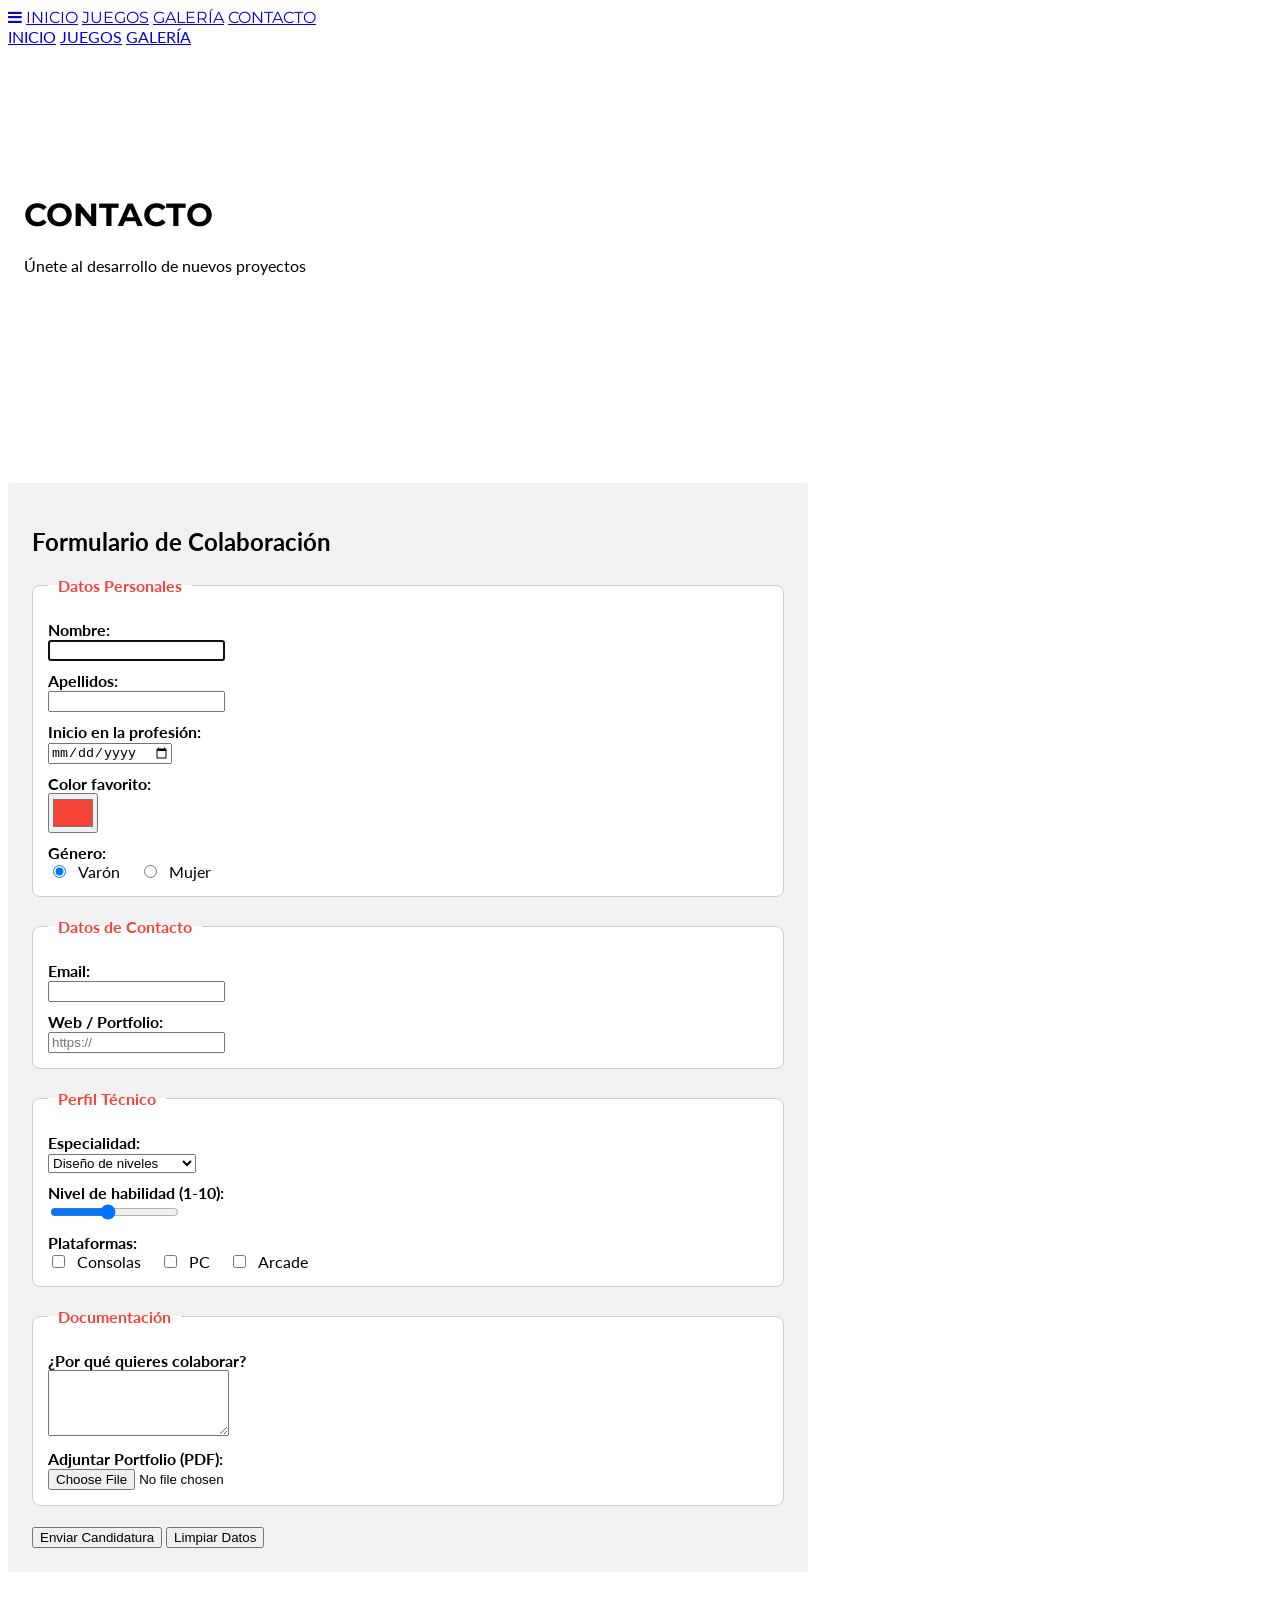
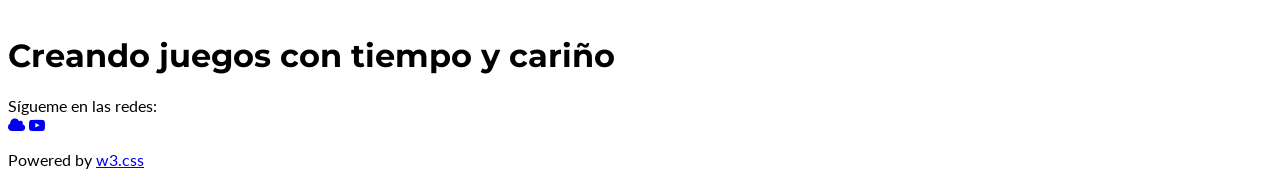
==== contacto.html @ 9bfa31ab "Primera subida" ====
<!DOCTYPE html>
<html lang="es">
<head>
    <title>Locomalito - Contacto</title>
    <meta charset="UTF-8">
    <meta name="viewport" content="width=device-width, initial-scale=1">
    <link rel="stylesheet" href="https://www.w3schools.com/w3css/5/w3.css">
    <link rel="stylesheet" href="https://fonts.googleapis.com/css?family=Lato">
    <link rel="stylesheet" href="https://fonts.googleapis.com/css?family=Montserrat">
    <link rel="stylesheet" href="https://cdnjs.cloudflare.com/ajax/libs/font-awesome/4.7.0/css/font-awesome.min.css">
    <link rel="icon" type="image/png" href="/imagenes/favicon.png">
    <style>
        body,h1,h2,h3,h4,h5,h6 {font-family: "Lato", sans-serif}
        .w3-bar,h1,button {font-family: "Montserrat", sans-serif}
        fieldset { border: 1px solid #ccc; margin: 20px 0; padding: 15px; border-radius: 8px; background-color: white; }
        legend { font-weight: bold; color: #f44336; padding: 0 10px; }
        label { font-weight: bold; display: block; margin-top: 10px; }
        .form-container { background-color: #f1f1f1; padding: 24px; border-radius: 4px; }
        /* Estilo para etiquetas en la misma línea que los inputs tipo radio/check */
        .inline-label { font-weight: normal; margin-left: 5px; margin-right: 15px; display: inline; }
    </style>
</head>
<body>

<div class="w3-top">
  <div class="w3-bar w3-red w3-card w3-left-align w3-large">
    <a class="w3-bar-item w3-button w3-hide-medium w3-hide-large w3-right w3-padding-large w3-hover-white w3-large w3-red" href="javascript:void(0);" onclick="myFunction()" title="Toggle Navigation Menu"><i class="fa fa-bars"></i></a>
    <a href="index.html" class="w3-bar-item w3-button w3-padding-large w3-hover-white">INICIO</a>
    <a href="juegos.html" class="w3-bar-item w3-button w3-hide-small w3-padding-large w3-hover-white">JUEGOS</a>
    <a href="media.html" class="w3-bar-item w3-button w3-hide-small w3-padding-large w3-hover-white">GALERÍA</a>
    <a href="contacto.html" class="w3-bar-item w3-button w3-padding-large w3-white">CONTACTO</a>
  </div>

  <div id="navDemo" class="w3-bar-block w3-white w3-hide w3-hide-large w3-hide-medium w3-large">
    <a href="index.html" class="w3-bar-item w3-button w3-padding-large">INICIO</a>
    <a href="juegos.html" class="w3-bar-item w3-button w3-padding-large">JUEGOS</a>
    <a href="media.html" class="w3-bar-item w3-button w3-padding-large">GALERÍA</a>
  </div>
</div>

<header class="w3-container w3-red w3-center" style="padding:128px 16px">
  <h1 class="w3-margin w3-jumbo">CONTACTO</h1>
  <p class="w3-xlarge">Únete al desarrollo de nuevos proyectos</p>
</header>

<main class="w3-content" style="max-width:800px;margin-top:64px;margin-bottom:64px">
  <section class="w3-container">
    <div class="form-container w3-card-4">
      <h2 class="w3-center">Formulario de Colaboración</h2>
      
      <form action="http://endor.josedomingo.org/josedom/resultado.php" method="POST" enctype="multipart/form-data">
        
        <fieldset>
          <legend>Datos Personales</legend>
          <div class="w3-section">
            <label for="nombre">Nombre:</label>
            <input class="w3-input w3-border" type="text" id="nombre" name="nombre" required autofocus>
          </div>
          <div class="w3-section">
            <label for="apellidos">Apellidos:</label>
            <input class="w3-input w3-border" type="text" id="apellidos" name="apellidos" required>
          </div>
          <div class="w3-section">
            <label for="inicio_profesion">Inicio en la profesión:</label>
            <input class="w3-input w3-border" type="date" id="inicio_profesion" name="inicio_profesion" required>
          </div>
          <div class="w3-section">
            <label for="color_favorito">Color favorito:</label>
            <input class="w3-input w3-border" type="color" id="color_favorito" name="color_favorito" value="#f44336" style="height: 40px;">
          </div>
          <div class="w3-section">
            <label>Género:</label>
            <input class="w3-radio" type="radio" name="sexo" value="varon" checked> <span class="inline-label">Varón</span>
            <input class="w3-radio" type="radio" name="sexo" value="mujer"> <span class="inline-label">Mujer</span>
          </div>
        </fieldset>

        <fieldset>
          <legend>Datos de Contacto</legend>
          <div class="w3-section">
            <label for="correo">Email:</label>
            <input class="w3-input w3-border" type="email" id="correo" name="correo" required>
          </div>
          <div class="w3-section">
            <label for="web">Web / Portfolio:</label>
            <input class="w3-input w3-border" type="url" id="web" name="web" placeholder="https://">
          </div>
        </fieldset>

        <fieldset>
          <legend>Perfil Técnico</legend>
          <div class="w3-section">
            <label for="rol">Especialidad:</label>
            <select class="w3-select w3-border" id="rol" name="rol">
              <option value="diseno">Diseño de niveles</option>
              <option value="pixelart">Artista Pixel-Art</option>
              <option value="musica">Composición Musical</option>
              <option value="programacion">Programación</option>
            </select>
          </div>
          <div class="w3-section">
            <label for="nivel_habilidad">Nivel de habilidad (1-10):</label>
            <input class="w3-input" type="range" id="nivel_habilidad" name="nivel_habilidad" min="1" max="10" value="5">
          </div>
          <div class="w3-section">
            <label>Plataformas:</label>
            <input class="w3-check" type="checkbox" name="exp[]" value="consolas"> <span class="inline-label">Consolas</span>
            <input class="w3-check" type="checkbox" name="exp[]" value="pc"> <span class="inline-label">PC</span>
            <input class="w3-check" type="checkbox" name="exp[]" value="arcade"> <span class="inline-label">Arcade</span>
          </div>
        </fieldset>

        <fieldset>
          <legend>Documentación</legend>
          <div class="w3-section">
            <label for="motivo">¿Por qué quieres colaborar?</label>
            <textarea class="w3-input w3-border" id="motivo" name="motivo" rows="4"></textarea>
          </div>
          <div class="w3-section">
            <label for="portfolio_pdf">Adjuntar Portfolio (PDF):</label>
            <input class="w3-input w3-border w3-white" type="file" id="portfolio_pdf" name="portfolio_pdf" accept=".pdf" required>
          </div>
        </fieldset>

        <div class="w3-padding-16 w3-center">
          <input type="submit" class="w3-button w3-black w3-round w3-padding-large" value="Enviar Candidatura">
          <input type="reset" class="w3-button w3-red w3-round w3-padding-large" value="Limpiar Datos">
        </div>

      </form>
    </div>
  </section>
</main>

<div class="w3-container w3-black w3-center w3-opacity w3-padding-32">
    <h1 class="w3-margin w3-xlarge">Creando juegos con tiempo y cariño</h1>
</div>

<footer class="w3-container w3-padding-32 w3-center w3-opacity">  
  <p class="w3-large" style="margin-bottom: 0px;">Sígueme en las redes:</p>
  <div class="w3-xlarge w3-padding-16">
    <a href="https://bsky.app/profile/locomalito.com" target="_blank" class="w3-hover-opacity" style="text-decoration:none">
        <i class="fa fa-cloud"></i>
    </a>
    <a href="https://www.youtube.com/locomalito" target="_blank" class="w3-hover-opacity" style="text-decoration:none">
        <i class="fa fa-youtube-play"></i>
    </a>
 </div>
 <p>Powered by <a href="https://www.w3schools.com/w3css/default.asp" target="_blank">w3.css</a></p>
</footer>

<script>
function myFunction() {
  var x = document.getElementById("navDemo");
  if (x.className.indexOf("w3-show") == -1) {
    x.className += " w3-show";
  } else { 
    x.className = x.className.replace(" w3-show", "");
  }
}
</script>

</body>
</html>
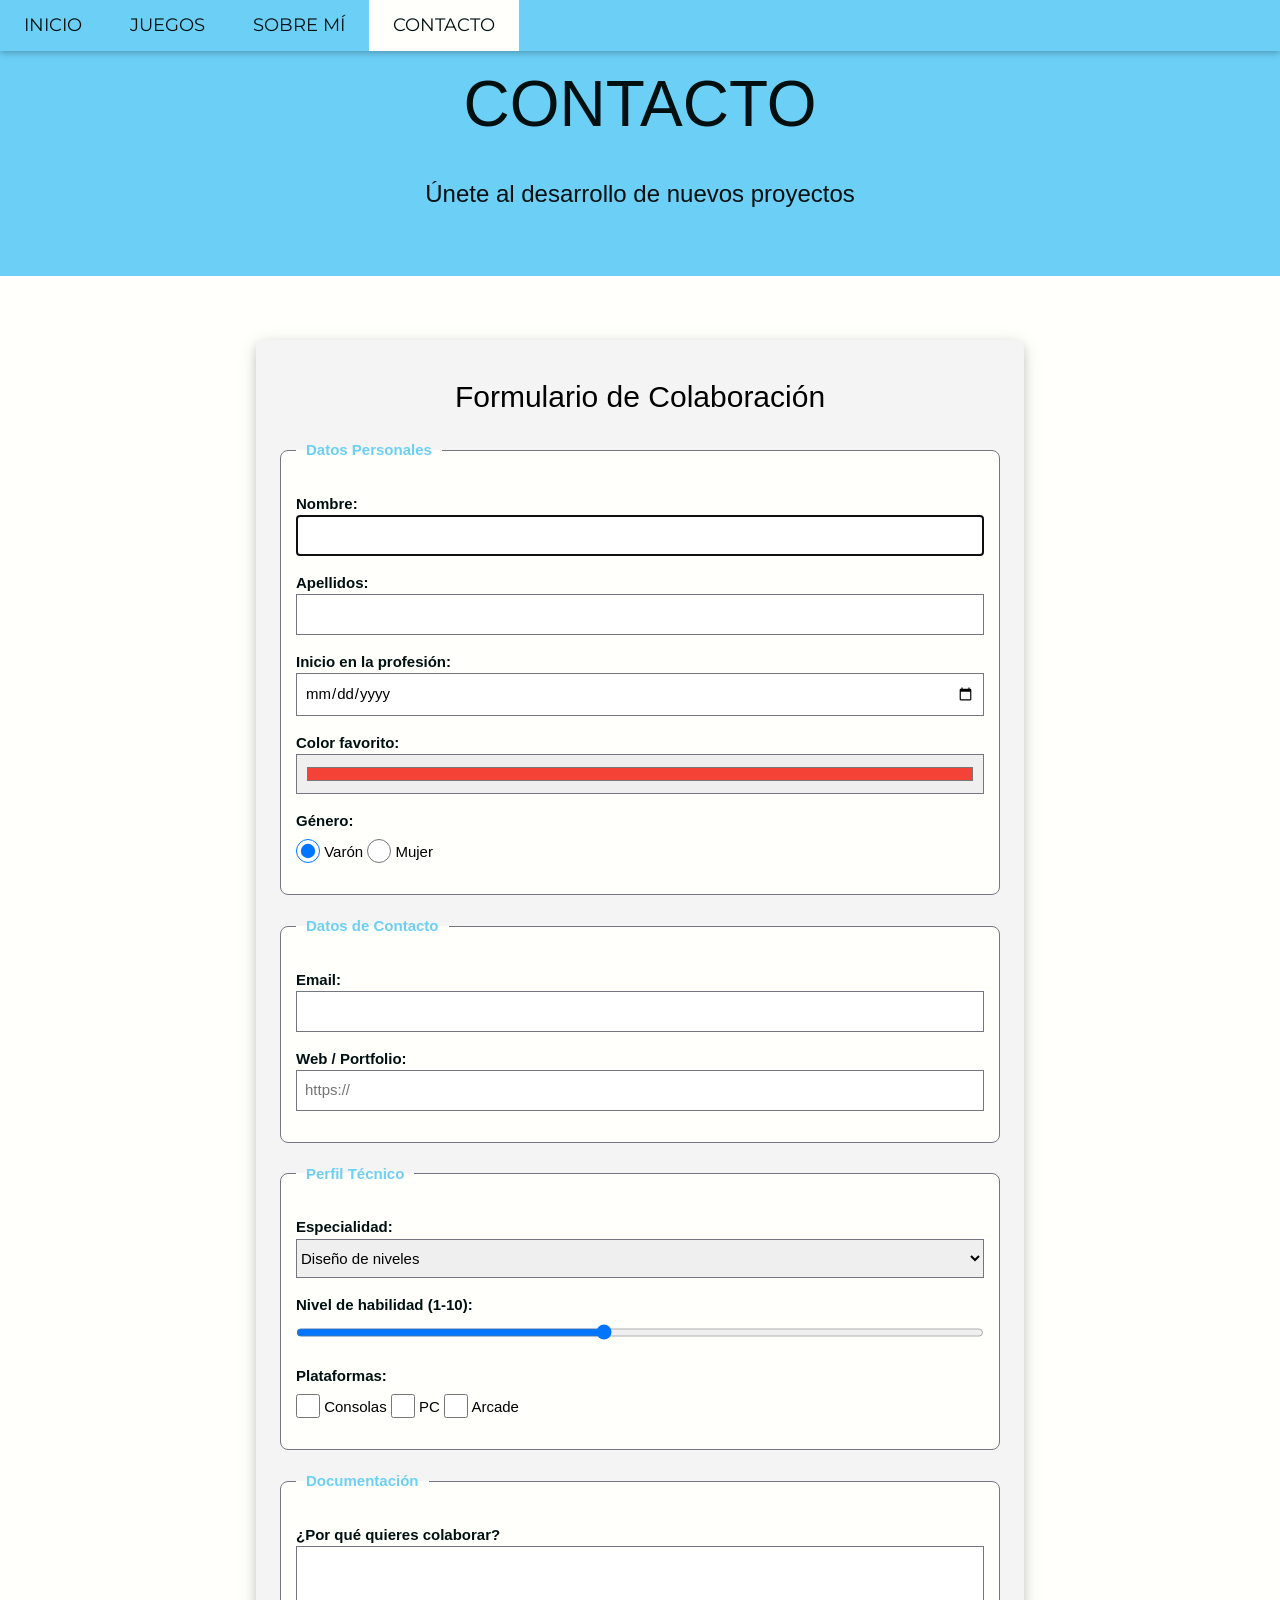
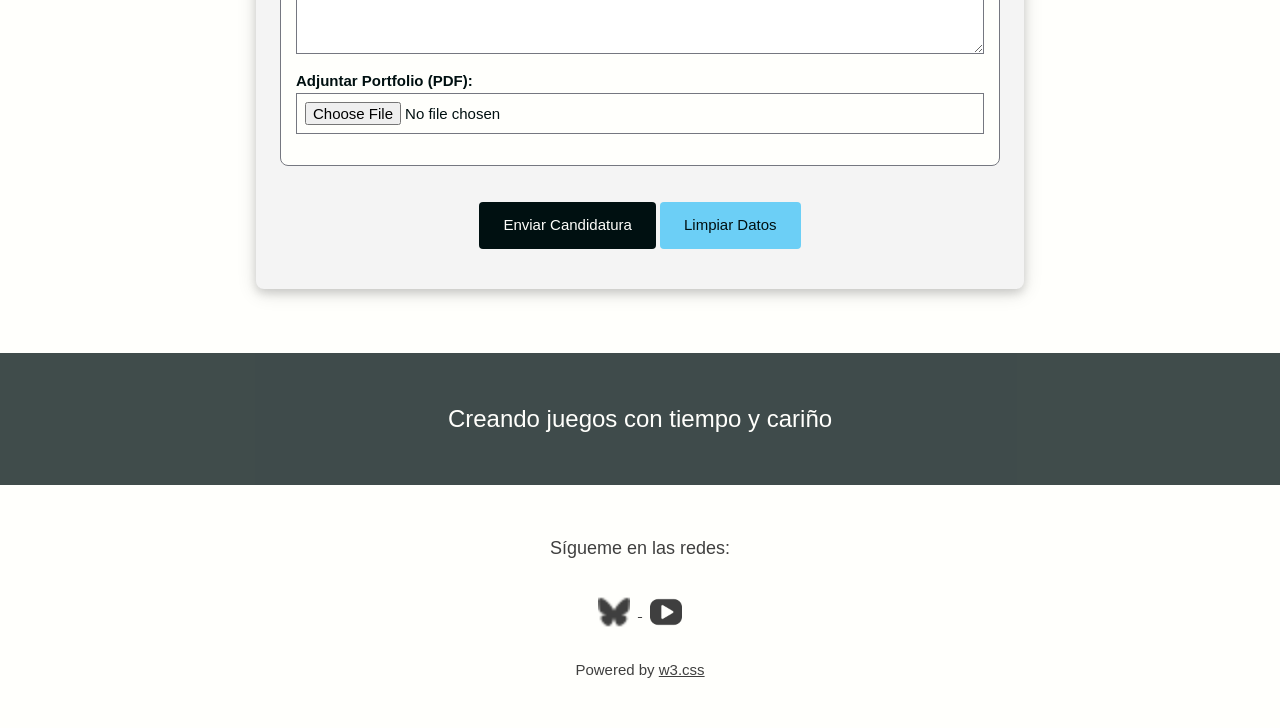
==== commit 95094735: "Add files via upload" ====
--- a/contacto.html
+++ b/contacto.html
@@ -1,24 +1,15 @@
 <!DOCTYPE html>
 <html lang="es">
 <head>
-    <title>Locomalito - Contacto</title>
-    <meta charset="UTF-8">
-    <meta name="viewport" content="width=device-width, initial-scale=1">
-    <link rel="stylesheet" href="https://www.w3schools.com/w3css/5/w3.css">
-    <link rel="stylesheet" href="https://fonts.googleapis.com/css?family=Lato">
-    <link rel="stylesheet" href="https://fonts.googleapis.com/css?family=Montserrat">
-    <link rel="stylesheet" href="https://cdnjs.cloudflare.com/ajax/libs/font-awesome/4.7.0/css/font-awesome.min.css">
-    <link rel="icon" type="image/png" href="/imagenes/favicon.png">
-    <style>
-        body,h1,h2,h3,h4,h5,h6 {font-family: "Lato", sans-serif}
-        .w3-bar,h1,button {font-family: "Montserrat", sans-serif}
-        fieldset { border: 1px solid #ccc; margin: 20px 0; padding: 15px; border-radius: 8px; background-color: white; }
-        legend { font-weight: bold; color: #f44336; padding: 0 10px; }
-        label { font-weight: bold; display: block; margin-top: 10px; }
-        .form-container { background-color: #f1f1f1; padding: 24px; border-radius: 4px; }
-        /* Estilo para etiquetas en la misma línea que los inputs tipo radio/check */
-        .inline-label { font-weight: normal; margin-left: 5px; margin-right: 15px; display: inline; }
-    </style>
+  <title>Locomalito - Contacto</title>
+  <meta charset="UTF-8">
+  <meta name="viewport" content="width=device-width, initial-scale=1">
+  <link rel="stylesheet" href="general.css">
+  <link rel="stylesheet" href="pag4.css">
+  <link rel="stylesheet" href="https://fonts.googleapis.com/css?family=Lato">
+  <link rel="stylesheet" href="https://fonts.googleapis.com/css?family=Montserrat">
+  <link rel="stylesheet" href="https://cdnjs.cloudflare.com/ajax/libs/font-awesome/4.7.0/css/font-awesome.min.css">
+  <link rel="icon" type="image/png" href="/imagenes/favicon.png">
 </head>
 <body>
 
@@ -27,18 +18,18 @@
     <a class="w3-bar-item w3-button w3-hide-medium w3-hide-large w3-right w3-padding-large w3-hover-white w3-large w3-red" href="javascript:void(0);" onclick="myFunction()" title="Toggle Navigation Menu"><i class="fa fa-bars"></i></a>
     <a href="index.html" class="w3-bar-item w3-button w3-padding-large w3-hover-white">INICIO</a>
     <a href="juegos.html" class="w3-bar-item w3-button w3-hide-small w3-padding-large w3-hover-white">JUEGOS</a>
-    <a href="media.html" class="w3-bar-item w3-button w3-hide-small w3-padding-large w3-hover-white">GALERÍA</a>
+    <a href="sobremi.html" class="w3-bar-item w3-button w3-hide-small w3-padding-large w3-hover-white">SOBRE MÍ</a>
     <a href="contacto.html" class="w3-bar-item w3-button w3-padding-large w3-white">CONTACTO</a>
   </div>
 
   <div id="navDemo" class="w3-bar-block w3-white w3-hide w3-hide-large w3-hide-medium w3-large">
     <a href="index.html" class="w3-bar-item w3-button w3-padding-large">INICIO</a>
     <a href="juegos.html" class="w3-bar-item w3-button w3-padding-large">JUEGOS</a>
-    <a href="media.html" class="w3-bar-item w3-button w3-padding-large">GALERÍA</a>
+    <a href="sobremi.html" class="w3-bar-item w3-button w3-padding-large">SOBRE MÍ</a>
   </div>
 </div>
 
-<header class="w3-container w3-red w3-center" style="padding:128px 16px">
+<header class="w3-container w3-red w3-center" style="padding:40px 16px">
   <h1 class="w3-margin w3-jumbo">CONTACTO</h1>
   <p class="w3-xlarge">Únete al desarrollo de nuevos proyectos</p>
 </header>
@@ -137,13 +128,13 @@
 </div>
 
 <footer class="w3-container w3-padding-32 w3-center w3-opacity">  
-  <p class="w3-large" style="margin-bottom: 0px;">Sígueme en las redes:</p>
-  <div class="w3-xlarge w3-padding-16">
-    <a href="https://bsky.app/profile/locomalito.com" target="_blank" class="w3-hover-opacity" style="text-decoration:none">
-        <i class="fa fa-cloud"></i>
+  <p class="w3-large">Sígueme en las redes:</p>
+  <div class="w3-padding-16">
+    <a href="https://bsky.app/profile/locomalito.com" target="_blank">
+        <img src="imagenes/bluesky.png" alt="Bluesky" style="width:32px; margin:0 8px">
     </a>
-    <a href="https://www.youtube.com/locomalito" target="_blank" class="w3-hover-opacity" style="text-decoration:none">
-        <i class="fa fa-youtube-play"></i>
+    <a href="https://www.youtube.com/locomalito" target="_blank">
+        <img src="imagenes/youtube.png" alt="YouTube" style="width:32px; margin:0 8px">
     </a>
  </div>
  <p>Powered by <a href="https://www.w3schools.com/w3css/default.asp" target="_blank">w3.css</a></p>
--- a/general.css
+++ b/general.css
@@ -0,0 +1,143 @@
+/* ============================================================
+   general.css — CSS común a todas las páginas del sitio Locomalito
+   Paleta: #6CCFF6 (azul) · #001011 (negro) · #757780 (gris) · #FFFFFC (blanco) · #98CE00 (verde)
+   ============================================================ */
+
+/* --- Fuentes globales del sitio --- */
+body, h1, h2, h3, h4, h5, h6 { font-family: "Lato", sans-serif; }
+.w3-bar, h1, button { font-family: "Montserrat", sans-serif; }
+
+/* --- Reset y base (normalize) --- */
+html { box-sizing: border-box; -ms-text-size-adjust: 100%; -webkit-text-size-adjust: 100%; overflow-x: hidden; }
+*, *:before, *:after { box-sizing: inherit; }
+body { margin: 0; background-color: #FFFFFC; }
+article, aside, details, figcaption, figure, footer, header, main, menu, nav, section { display: block; }
+a { background-color: transparent; color: inherit; }
+a:active, a:hover { outline-width: 0; }
+b, strong { font-weight: bolder; }
+img { border-style: none; vertical-align: middle; }
+figure { margin: 1em 40px; }
+button, input, select, textarea, optgroup { font: inherit; margin: 0; }
+button, input { overflow: visible; }
+button, select { text-transform: none; }
+button, [type=button], [type=reset], [type=submit] { -webkit-appearance: button; }
+button::-moz-focus-inner, [type=button]::-moz-focus-inner, [type=reset]::-moz-focus-inner, [type=submit]::-moz-focus-inner { border-style: none; padding: 0; }
+[type=checkbox], [type=radio] { padding: 0; }
+textarea { overflow: auto; }
+fieldset { border: 1px solid #c0c0c0; margin: 0 2px; padding: .35em .625em .75em; }
+legend { color: inherit; display: table; max-width: 100%; padding: 0; white-space: normal; }
+
+/* --- Tipografía base --- */
+html, body { font-family: Verdana, sans-serif; font-size: 15px; line-height: 1.5; }
+h1 { font-size: 36px; }
+h2 { font-size: 30px; }
+h3 { font-size: 24px; }
+h4 { font-size: 20px; }
+h5 { font-size: 18px; }
+h6 { font-size: 16px; }
+h1, h2, h3, h4, h5, h6 { font-family: "Segoe UI", Arial, sans-serif; font-weight: 400; margin: 10px 0; }
+hr { border: 0; border-top: 1px solid #757780; margin: 20px 0; box-sizing: content-box; height: 0; overflow: visible; }
+.w3-image { max-width: 100%; height: auto; }
+
+/* --- Botones --- */
+.w3-btn, .w3-button {
+  border: none; display: inline-block; padding: 8px 16px; vertical-align: middle;
+  overflow: hidden; text-decoration: none; color: inherit; background-color: inherit;
+  text-align: center; cursor: pointer; white-space: nowrap;
+  -webkit-touch-callout: none; -webkit-user-select: none; -khtml-user-select: none;
+  -moz-user-select: none; -ms-user-select: none; user-select: none;
+}
+.w3-btn:hover { box-shadow: 0 8px 16px 0 rgba(0,0,0,0.2), 0 6px 20px 0 rgba(0,0,0,0.19); }
+.w3-button:hover { color: #001011 !important; background-color: #98CE00 !important; }
+.w3-disabled, .w3-btn:disabled, .w3-button:disabled { cursor: not-allowed; opacity: 0.3; }
+
+/* --- Barra de navegación --- */
+.w3-bar { width: 100%; overflow: hidden; }
+.w3-center .w3-bar { display: inline-block; width: auto; }
+.w3-bar .w3-bar-item { padding: 8px 16px; float: left; width: auto; border: none; display: block; outline: 0; }
+.w3-bar .w3-button { white-space: normal; }
+.w3-bar-block .w3-bar-item { width: 100%; display: block; padding: 8px 16px; text-align: left; border: none; white-space: normal; float: none; outline: 0; }
+.w3-bar-block.w3-center .w3-bar-item { text-align: center; }
+
+/* Clearfix */
+.w3-container:after, .w3-container:before,
+.w3-panel:after, .w3-panel:before,
+.w3-row:after, .w3-row:before,
+.w3-row-padding:after, .w3-row-padding:before,
+.w3-cell-row:before, .w3-cell-row:after,
+.w3-clear:after, .w3-clear:before,
+.w3-bar:before, .w3-bar:after { content: ""; display: table; clear: both; }
+
+/* --- Layout --- */
+.w3-col, .w3-half, .w3-third, .w3-twothird, .w3-threequarter, .w3-quarter { float: left; width: 100%; }
+@media (min-width: 601px) {
+  .w3-col.m3, .w3-quarter      { width: 24.99999%; }
+  .w3-col.m4, .w3-third        { width: 33.33333%; }
+  .w3-col.m6, .w3-half         { width: 49.99999%; }
+  .w3-col.m8, .w3-twothird     { width: 66.66666%; }
+  .w3-col.m9, .w3-threequarter { width: 74.99999%; }
+}
+.w3-row-padding, .w3-row-padding > .w3-half, .w3-row-padding > .w3-third,
+.w3-row-padding > .w3-twothird, .w3-row-padding > .w3-threequarter,
+.w3-row-padding > .w3-quarter, .w3-row-padding > .w3-col { padding: 0 8px; }
+.w3-content, .w3-auto { margin-left: auto; margin-right: auto; }
+.w3-content { max-width: 980px; }
+.w3-container, .w3-panel { padding: 0.01em 16px; }
+.w3-panel { margin-top: 16px; margin-bottom: 16px; }
+.w3-block { display: block; width: 100%; }
+
+/* --- Visibilidad responsive --- */
+.w3-hide { display: none !important; }
+.w3-show-block, .w3-show { display: block !important; }
+@media (max-width: 600px)  { .w3-hide-small  { display: none !important; } }
+@media (max-width: 992px) and (min-width: 601px) { .w3-hide-medium { display: none !important; } }
+@media (min-width: 993px) { .w3-hide-large  { display: none !important; } }
+
+/* --- Posición fija --- */
+.w3-top, .w3-bottom { position: fixed; width: 100%; z-index: 1; }
+.w3-top { top: 0; }
+
+/* --- Sombras / Tarjetas --- */
+.w3-card, .w3-card-2 { box-shadow: 0 2px 5px 0 rgba(0,0,0,0.16), 0 2px 10px 0 rgba(0,0,0,0.12); }
+
+/* --- Opacidad --- */
+.w3-opacity, .w3-hover-opacity:hover { opacity: 0.75; }
+
+/* --- Alineación de texto --- */
+.w3-left-align  { text-align: left  !important; }
+.w3-right-align { text-align: right !important; }
+.w3-center      { text-align: center !important; }
+
+/* --- Float --- */
+.w3-left  { float: left  !important; }
+.w3-right { float: right !important; }
+
+/* --- Tamaños de fuente --- */
+.w3-large   { font-size: 18px !important; }
+.w3-xlarge  { font-size: 24px !important; }
+.w3-xxlarge { font-size: 36px !important; }
+.w3-jumbo   { font-size: 64px !important; }
+
+/* --- Espaciado --- */
+.w3-margin        { margin: 16px !important; }
+.w3-margin-top    { margin-top: 16px !important; }
+.w3-margin-bottom { margin-bottom: 16px !important; }
+.w3-padding-large { padding: 12px 24px !important; }
+.w3-padding-16    { padding-top: 16px !important; padding-bottom: 16px !important; }
+.w3-padding-32    { padding-top: 32px !important; padding-bottom: 32px !important; }
+.w3-padding-64    { padding-top: 64px !important; padding-bottom: 64px !important; }
+
+/* --- Paleta de colores del sitio --- */
+
+/* Azul principal (#6CCFF6): navegación, cabeceras, acentos — reemplaza al rojo original */
+.w3-red, .w3-hover-red:hover { color: #001011 !important; background-color: #6CCFF6 !important; }
+
+/* Negro profundo (#001011): banners, botones de acción */
+.w3-black, .w3-hover-black:hover { color: #FFFFFC !important; background-color: #001011 !important; }
+
+/* Blanco cálido (#FFFFFC): fondo nav desplegable, elemento activo */
+.w3-white, .w3-hover-white:hover { color: #001011 !important; background-color: #FFFFFC !important; }
+
+/* Gris muy claro: fondo de página sobremi */
+.w3-light-grey, .w3-hover-light-grey:hover,
+.w3-light-gray,  .w3-hover-light-gray:hover { color: #001011 !important; background-color: #f4f4f4 !important; }
--- a/pag4.css
+++ b/pag4.css
@@ -0,0 +1,25 @@
+/* pag4.css — CSS específico de contacto.html */
+
+/* inputs, selects, checks y radios del formulario */
+.w3-input { padding: 8px; display: block; border: none; border-bottom: 1px solid #757780; width: 100%; }
+.w3-select { padding: 9px 0; width: 100%; border: none; border-bottom: 1px solid #757780; }
+.w3-check, .w3-radio { width: 24px; height: 24px; position: relative; top: 6px; }
+
+/* borde genérico */
+.w3-border-0 { border: 0 !important; }
+.w3-border   { border: 1px solid #757780 !important; }
+
+/* sección (margin vertical) */
+.w3-section { margin-top: 16px !important; margin-bottom: 16px !important; }
+
+/* tarjeta con sombra más pronunciada */
+.w3-card-4, .w3-hover-shadow:hover { box-shadow: 0 4px 10px 0 rgba(0,0,0,0.15), 0 4px 20px 0 rgba(0,0,0,0.12); }
+
+/* bordes redondeados */
+.w3-round-small  { border-radius: 2px; }
+.w3-round, .w3-round-medium { border-radius: 4px; }
+
+fieldset { border: 1px solid #757780; margin: 20px 0; padding: 15px; border-radius: 8px; background-color: #FFFFFC; }
+legend { font-weight: bold; color: #6CCFF6; padding: 0 10px; }
+label { font-weight: bold; display: block; margin-top: 10px; color: #001011; }
+.form-container { background-color: #f4f4f4; padding: 24px; border-radius: 8px; }
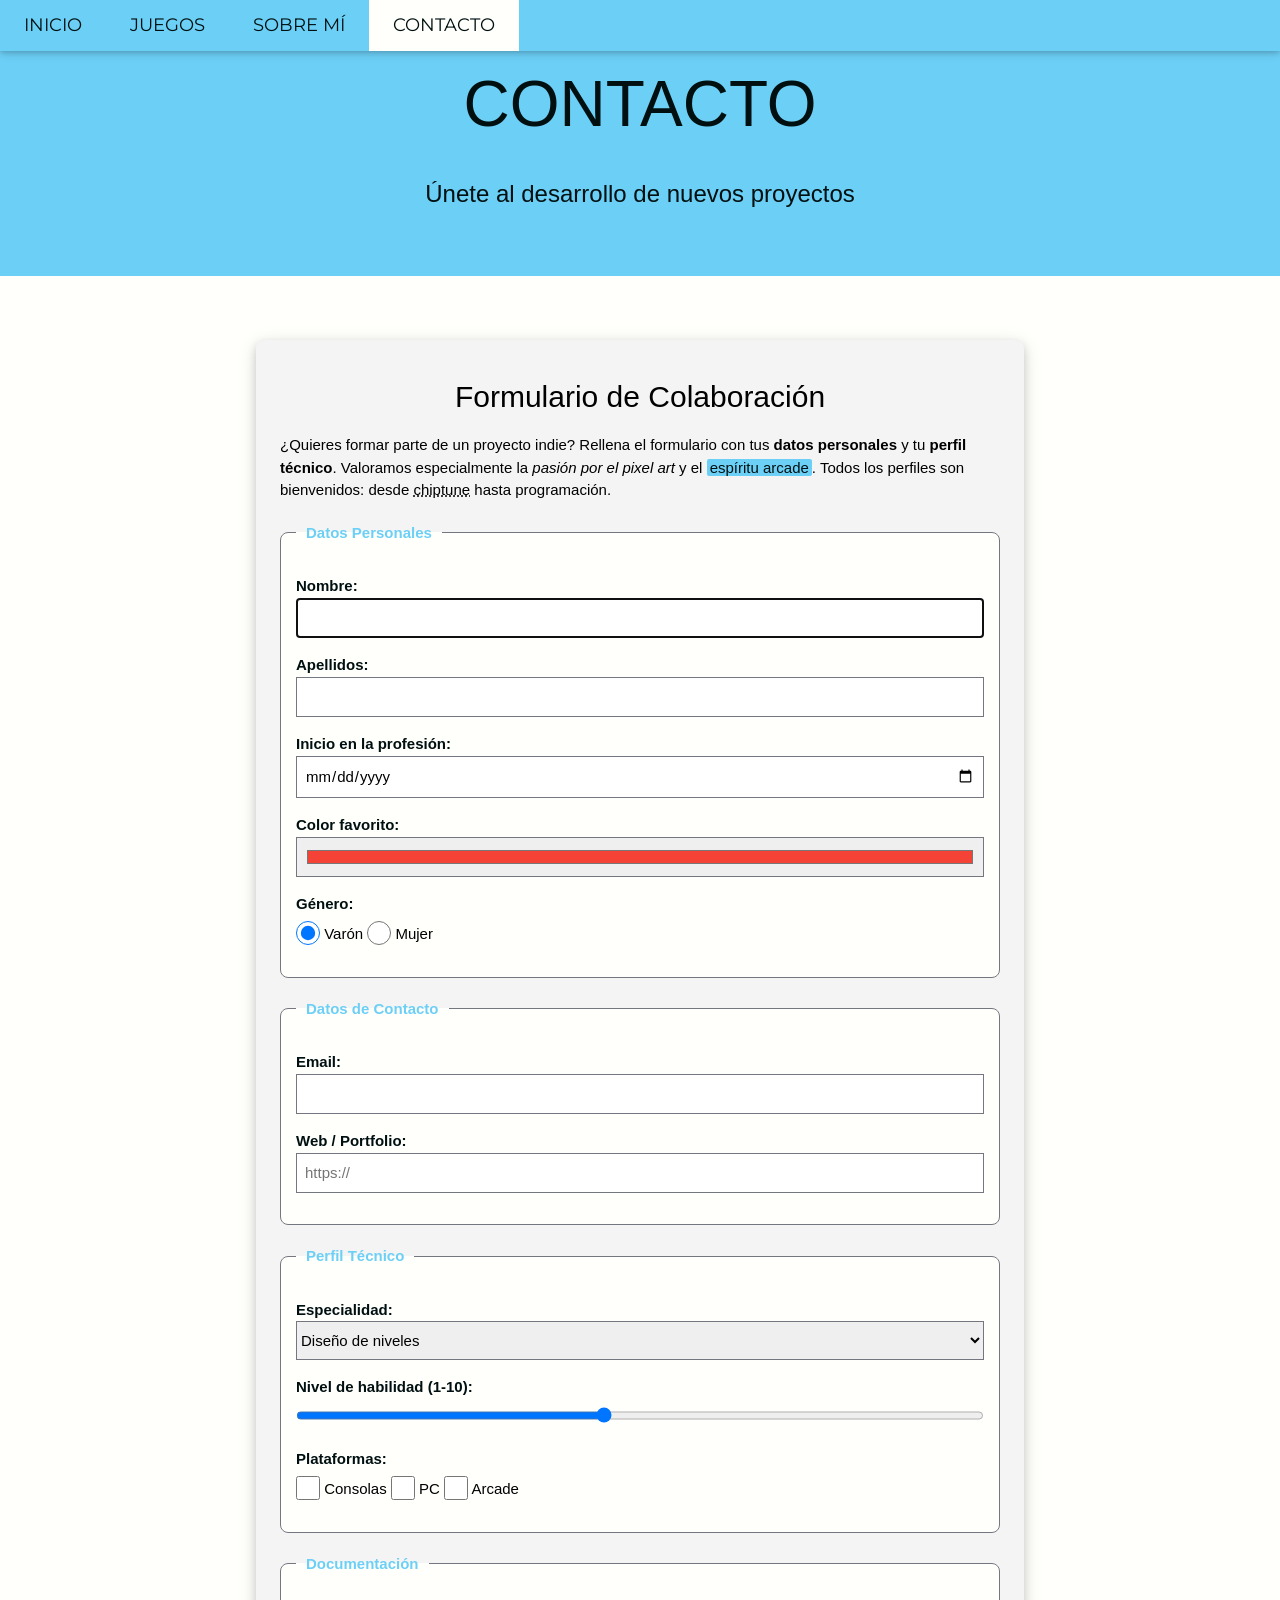
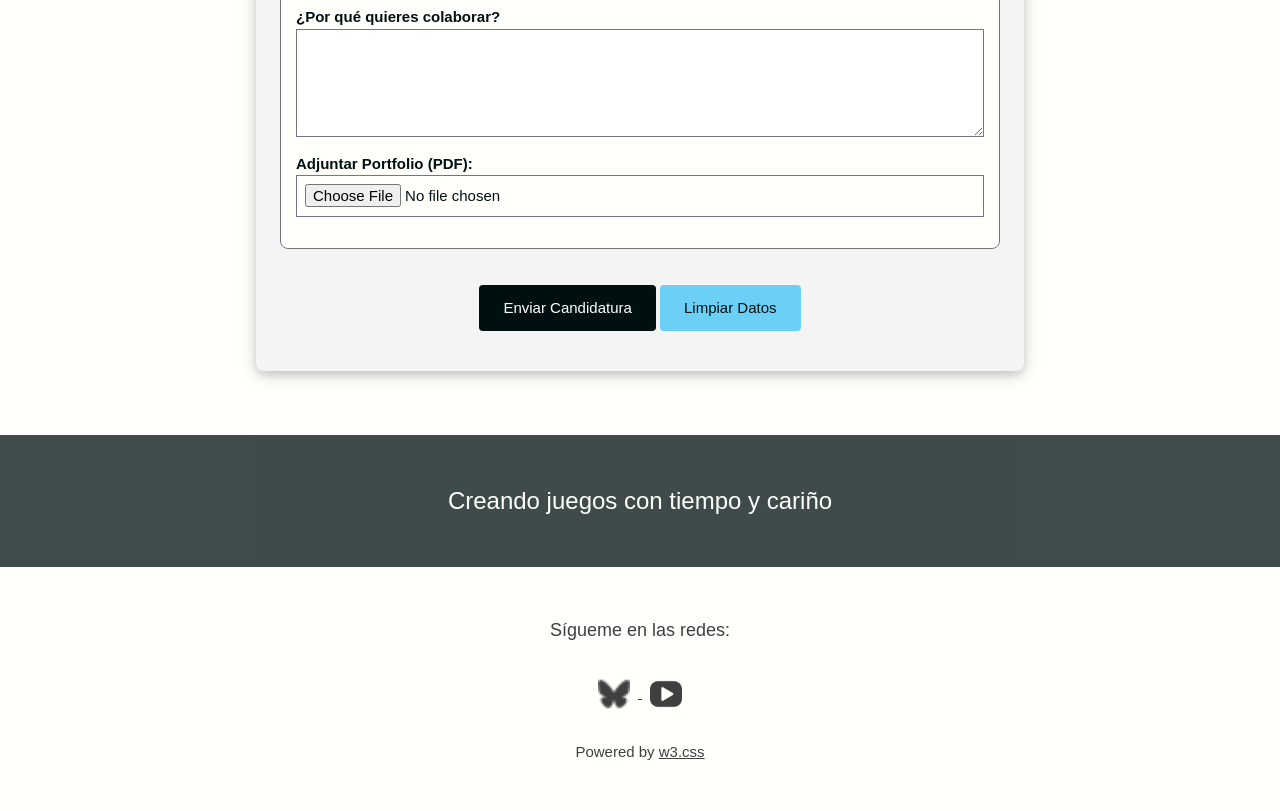
==== commit 1e681fa0: "Add files via upload" ====
--- a/contacto.html
+++ b/contacto.html
@@ -38,6 +38,7 @@
   <section class="w3-container">
     <div class="form-container w3-card-4">
       <h2 class="w3-center">Formulario de Colaboración</h2>
+      <p>¿Quieres formar parte de un proyecto indie? Rellena el formulario con tus <strong>datos personales</strong> y tu <strong>perfil técnico</strong>. Valoramos especialmente la <em>pasión por el pixel art</em> y el <mark>espíritu arcade</mark>. Todos los perfiles son bienvenidos: desde <abbr title="composición musical para chips de sonido">chiptune</abbr> hasta programación.</p>
       
       <form action="http://endor.josedomingo.org/josedom/resultado.php" method="POST" enctype="multipart/form-data">
         
--- a/pag4.css
+++ b/pag4.css
@@ -23,3 +23,5 @@
 legend { font-weight: bold; color: #6CCFF6; padding: 0 10px; }
 label { font-weight: bold; display: block; margin-top: 10px; color: #001011; }
 .form-container { background-color: #f4f4f4; padding: 24px; border-radius: 8px; }
+
+mark { background-color: #6CCFF6; color: #001011; padding: 0 3px; border-radius: 2px; }
